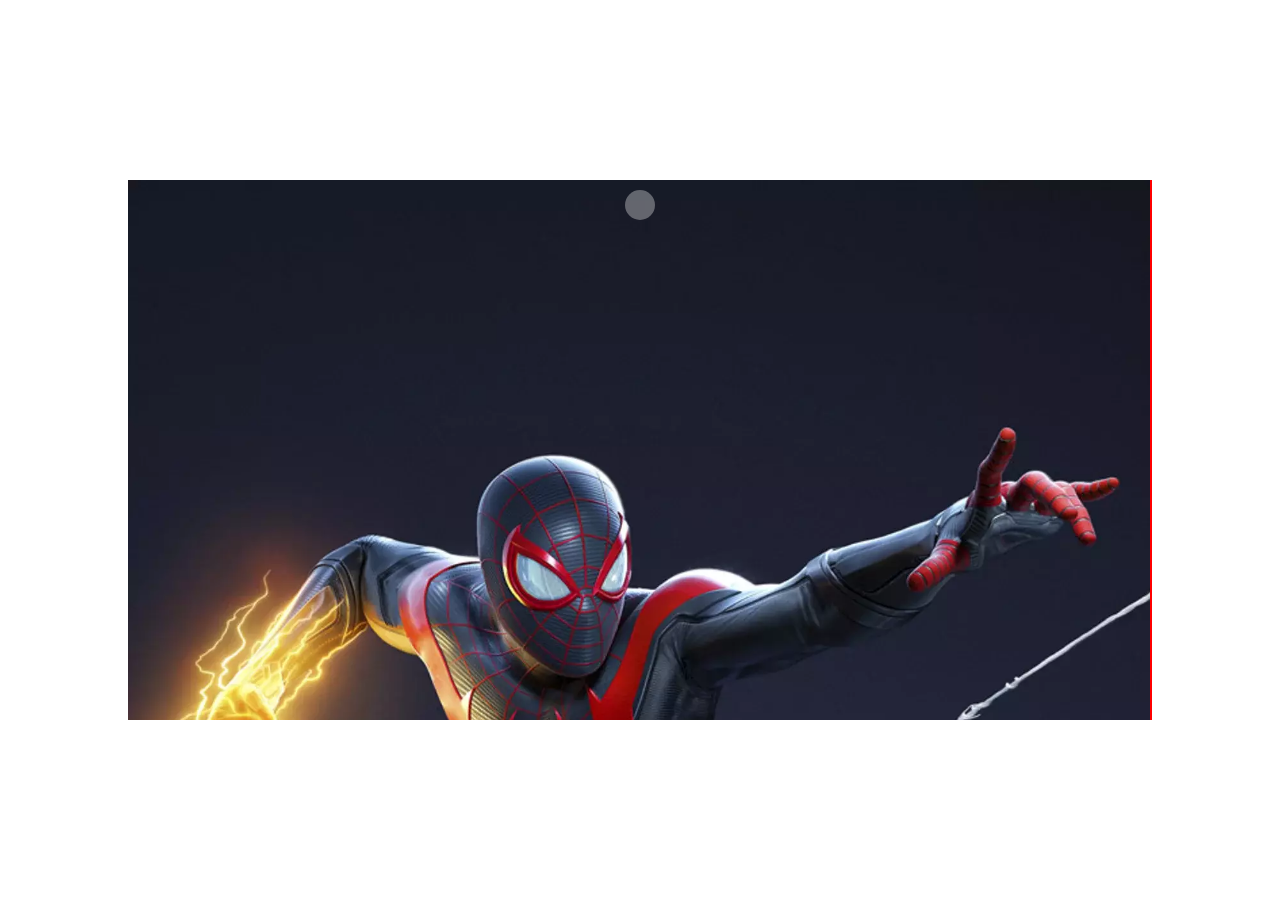
==== bonus/index.html @ a699cc5f "creata cartella bonus" ====
<!DOCTYPE html>
<html lang="en">
<head>
    <meta charset="UTF-8">
    <meta http-equiv="X-UA-Compatible" content="IE=edge">
    <meta name="viewport" content="width=device-width, initial-scale=1.0">
    <title>Carousel</title>
    <link rel="icon" type="image/x-icon" href="./img/favicon.png" />
    <link rel="stylesheet" href="./css/style.css" />
    <link rel="stylesheet" href="https://cdnjs.cloudflare.com/ajax/libs/font-awesome/6.3.0/css/all.min.css" integrity="sha512-SzlrxWUlpfuzQ+pcUCosxcglQRNAq/DZjVsC0lE40xsADsfeQoEypE+enwcOiGjk/bSuGGKHEyjSoQ1zVisanQ==" crossorigin="anonymous" referrerpolicy="no-referrer" />
</head>
<body>
    
    <div class="container">

        <div class="slider">

            <!--  images   -->
            <div class="images-list">

                <!-- 
                    <div class="image-wrapper">
                        <img class="image" src="./img/01.webp" />
                    </div>

                    <div class="image-wrapper">
                        <img class="image" src="./img/02.webp" />
                    </div>

                    <div class="image-wrapper">
                        <img class="image" src="./img/03.webp" />
                    </div>

                    <div class="image-wrapper">
                        <img class="image" src="./img/04.webp" />
                    </div>

                    <div class="image-wrapper">
                        <img class="image" src="./img/05.webp" />
                    </div>
                    
                -->
            </div>



            <!--  arrows   -->
            <div class="next">
                <i class="fa-solid fa-chevron-up"></i> 
            </div>
            <div class="prev hide">
                <i class="fa-solid fa-chevron-down"></i>
            </div>




            <!--  side thumbnails   -->

            <div class="thumbnails-container">
                <div class="thumbnail"></div>
            </div>
            
            
        </div>
    </div>




    <script type="text/javascript" src="./js/main.js"></script>
</body>
</html>
---- bonus/css/style.css ----
/*reset rule*/
*{
    margin: 0;
    padding: 0;
    box-sizing: border-box;
}


.container{
    overflow-y: hidden;
    margin: 20vh auto;
    width: 80vw;
}

.slider{
    height: 60vh;
    position: relative;
}

.image-list{
    height: 100%;
}

.image-wrapper{
    height: 100%;
    display: none;
}

.image{
    object-fit: cover;
    width: 100%;  
}

.show{
    display: block;
}

.hide{
    display: none;
}

.next, .prev{
    position: absolute;
    left: 50%;
    transform: translateX(-50%);
    width: 30px;
    height: 30px;
    background-color: rgba(255, 255, 255, 0.331);
    border-radius: 50%;
    display: flex;
    justify-content: center;
    align-items: center;
}

.next{
    top: 10px;
}

.prev{
    bottom: 10px;
}

.next.hide{
    display: none;
}

.prev.hide{
    display: none;
}

i{
    cursor: pointer;
}

.thumbnails-container{
    position: absolute;
    top: 0;
    right: 0;
    border: 1px solid red;
    height: 100%;
}
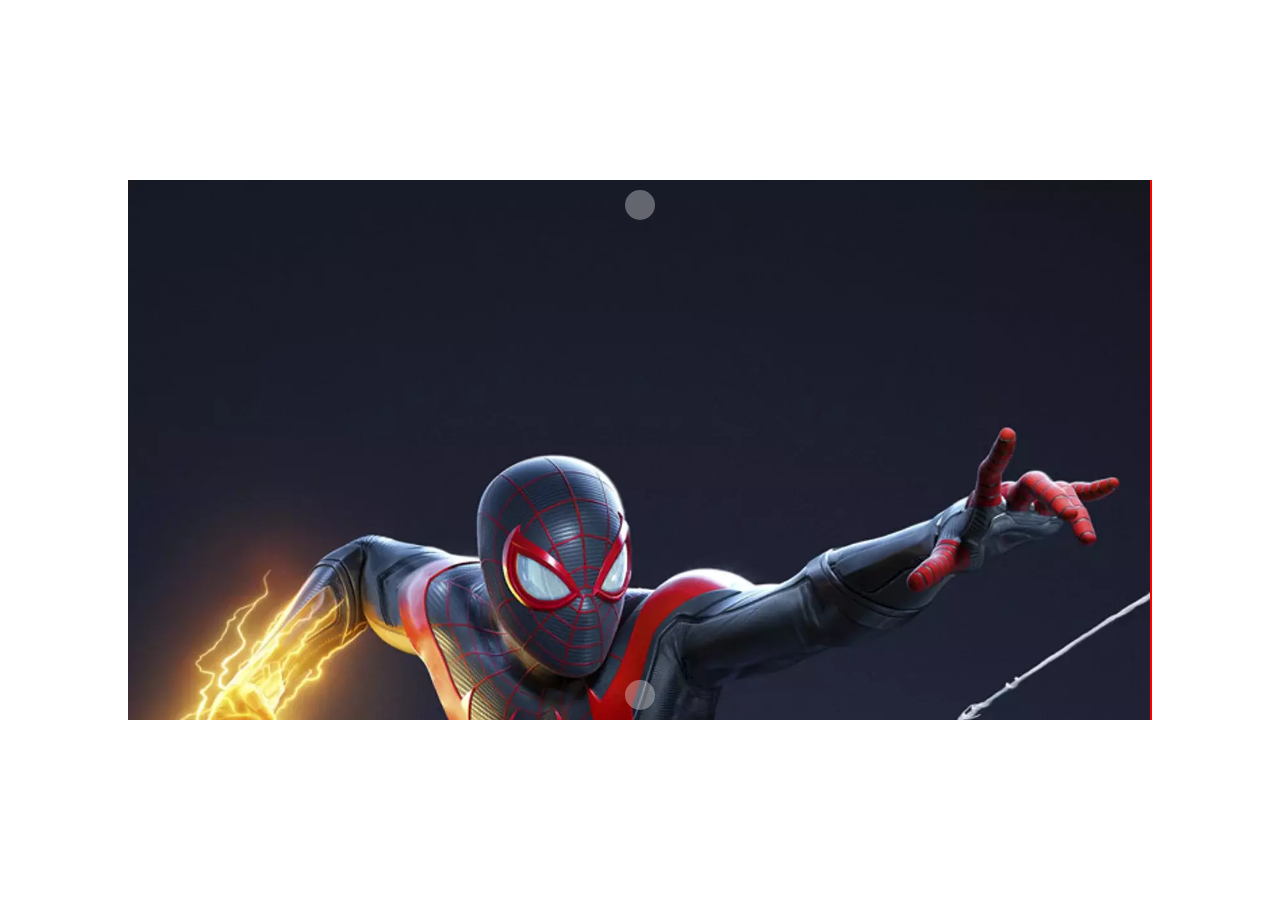
==== commit 8cd4c2f2: "ok bonus 1 fatto scroll infinito" ====
--- a/bonus/index.html
+++ b/bonus/index.html
@@ -48,7 +48,7 @@
             <div class="next">
                 <i class="fa-solid fa-chevron-up"></i> 
             </div>
-            <div class="prev hide">
+            <div class="prev">
                 <i class="fa-solid fa-chevron-down"></i>
             </div>
 
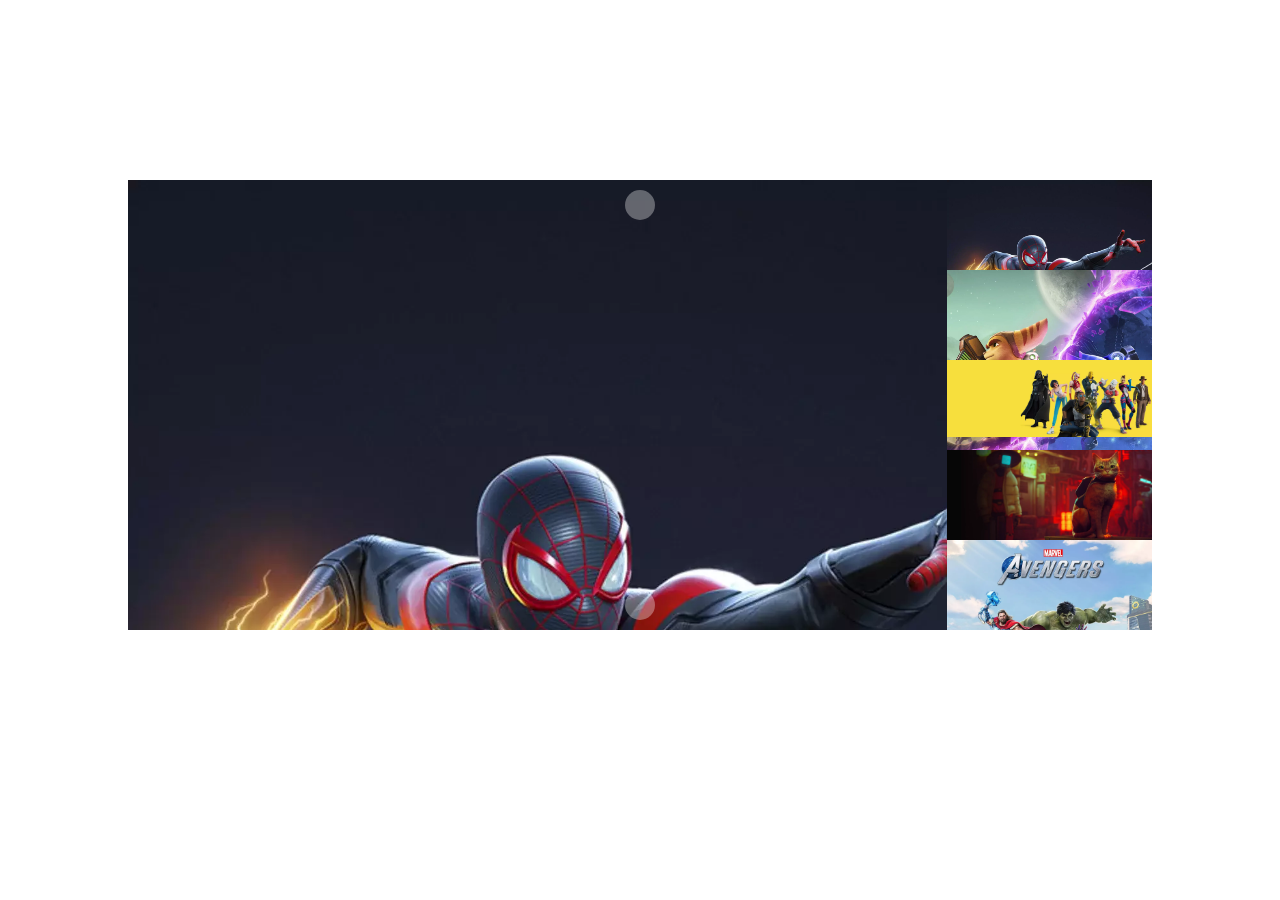
==== commit bc954eed: "le thumbnails escono nel DOM con js" ====
--- a/bonus/index.html
+++ b/bonus/index.html
@@ -58,7 +58,21 @@
             <!--  side thumbnails   -->
 
             <div class="thumbnails-container">
-                <div class="thumbnail"></div>
+                <!-- <div class="thumbnail">
+                    <img class="miniature" src="./img/01.webp" />
+                </div>
+                <div class="thumbnail">
+                    <img class="miniature" src="./img/01.webp" />
+                </div>
+                <div class="thumbnail">
+                    <img class="miniature" src="./img/01.webp" />
+                </div>
+                <div class="thumbnail">
+                    <img class="miniature" src="./img/01.webp" />
+                </div>
+                <div class="thumbnail">
+                    <img class="miniature" src="./img/01.webp" />
+                </div> -->
             </div>
             
             
--- a/bonus/css/style.css
+++ b/bonus/css/style.css
@@ -13,7 +13,7 @@
 }
 
 .slider{
-    height: 60vh;
+    height: 50vh;
     position: relative;
 }
 
@@ -76,6 +76,17 @@
     position: absolute;
     top: 0;
     right: 0;
-    border: 1px solid red;
     height: 100%;
+    width: 20%;
+    /* z-index: 10; */
+    /* overflow-y: hidden; */
 }
+
+.thumbnail{
+    height: calc(100% / 5);
+}
+
+.miniature{
+    object-fit: cover;
+    width: 100%;
+}
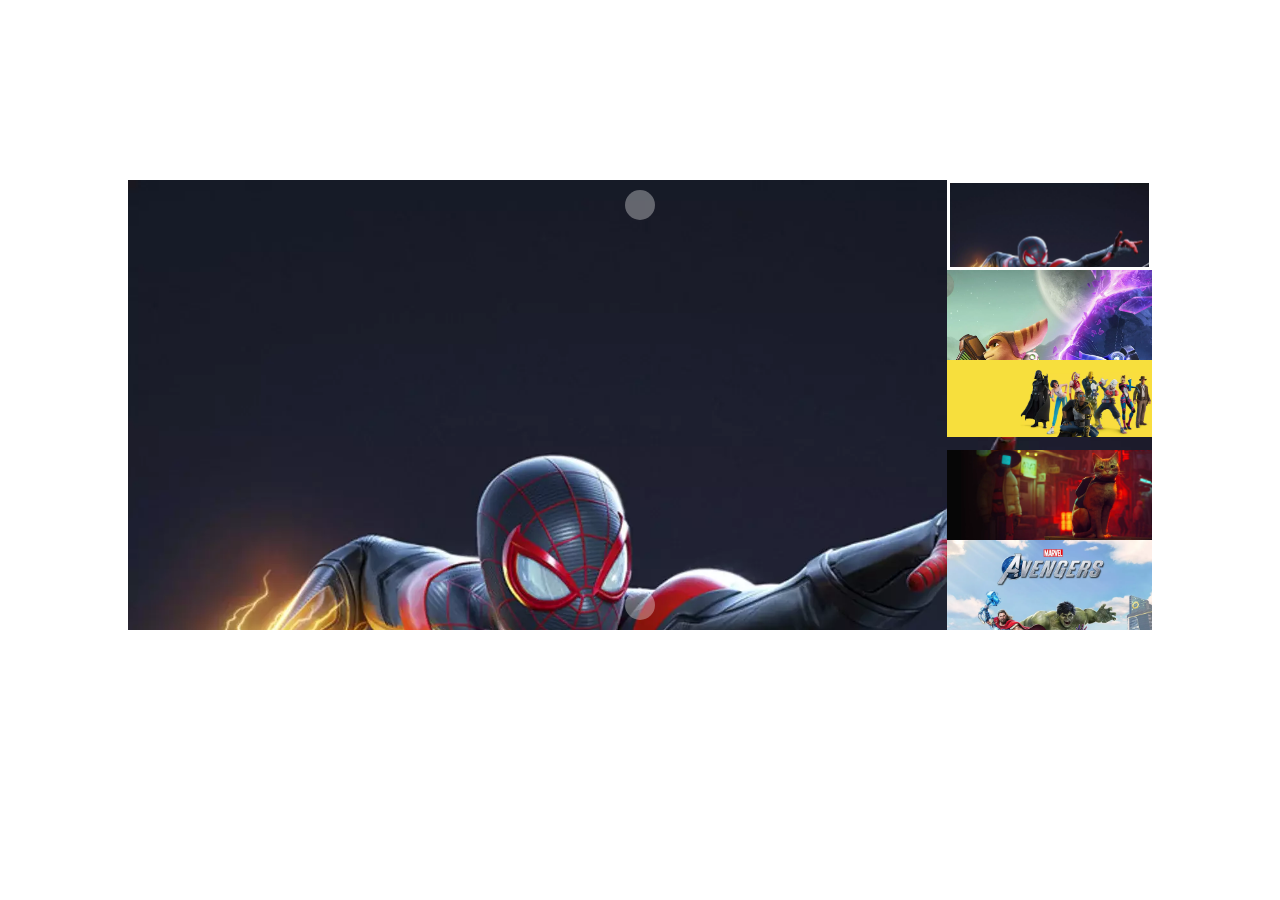
==== commit 4c0fdeec: "ok al click frecce selec thumbn cambia ora layover" ====
--- a/bonus/index.html
+++ b/bonus/index.html
@@ -58,21 +58,10 @@
             <!--  side thumbnails   -->
 
             <div class="thumbnails-container">
-                <!-- <div class="thumbnail">
-                    <img class="miniature" src="./img/01.webp" />
-                </div>
-                <div class="thumbnail">
-                    <img class="miniature" src="./img/01.webp" />
-                </div>
-                <div class="thumbnail">
-                    <img class="miniature" src="./img/01.webp" />
-                </div>
-                <div class="thumbnail">
-                    <img class="miniature" src="./img/01.webp" />
-                </div>
-                <div class="thumbnail">
+                <!-- <div class="thumbnail layover">
                     <img class="miniature" src="./img/01.webp" />
                 </div> -->
+                
             </div>
             
             
--- a/bonus/css/style.css
+++ b/bonus/css/style.css
@@ -79,14 +79,30 @@
     height: 100%;
     width: 20%;
     /* z-index: 10; */
-    /* overflow-y: hidden; */
+    overflow-y: hidden;
 }
 
 .thumbnail{
     height: calc(100% / 5);
+    position: relative;
+    overflow-y: hidden;
+    
 }
 
+.layover{
+    position: absolute;
+    top: 0;
+    left: 0;
+    width: 100%;
+    height: 100%;
+    background-color: rgba(0, 0, 0, 0.451);
+}
+
+
 .miniature{
-    object-fit: cover;
     width: 100%;
 }
+
+.selected{
+        border: 3px solid white;
+}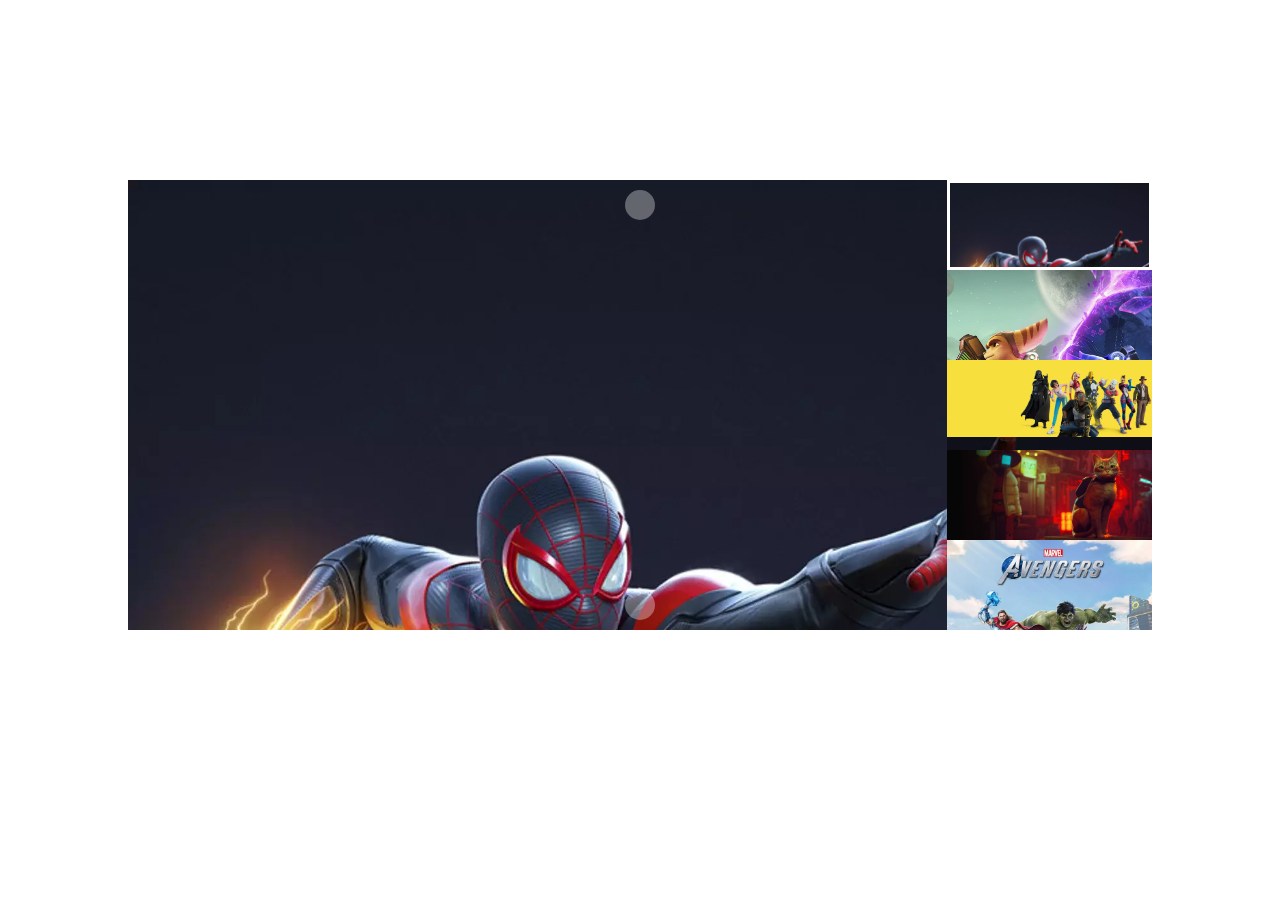
==== commit c282a681: "overlay non esce,,, per il resto fatto tutto" ====
--- a/bonus/index.html
+++ b/bonus/index.html
@@ -58,8 +58,10 @@
             <!--  side thumbnails   -->
 
             <div class="thumbnails-container">
-                <!-- <div class="thumbnail layover">
-                    <img class="miniature" src="./img/01.webp" />
+                <!-- <div class="thumbnail">
+                    <div class="layover">
+                        <img class="miniature" src="./img/01.webp" />
+                    </div>
                 </div> -->
                 
             </div>
--- a/bonus/css/style.css
+++ b/bonus/css/style.css
@@ -78,23 +78,26 @@
     right: 0;
     height: 100%;
     width: 20%;
-    /* z-index: 10; */
+    z-index: 10;
     overflow-y: hidden;
 }
 
 .thumbnail{
     height: calc(100% / 5);
     position: relative;
+    width: 100%;
     overflow-y: hidden;
     
 }
 
 .layover{
     position: absolute;
+    z-index: 5;
     top: 0;
     left: 0;
+    bottom: 0;
+    right: 0;
     width: 100%;
-    height: 100%;
     background-color: rgba(0, 0, 0, 0.451);
 }
 
